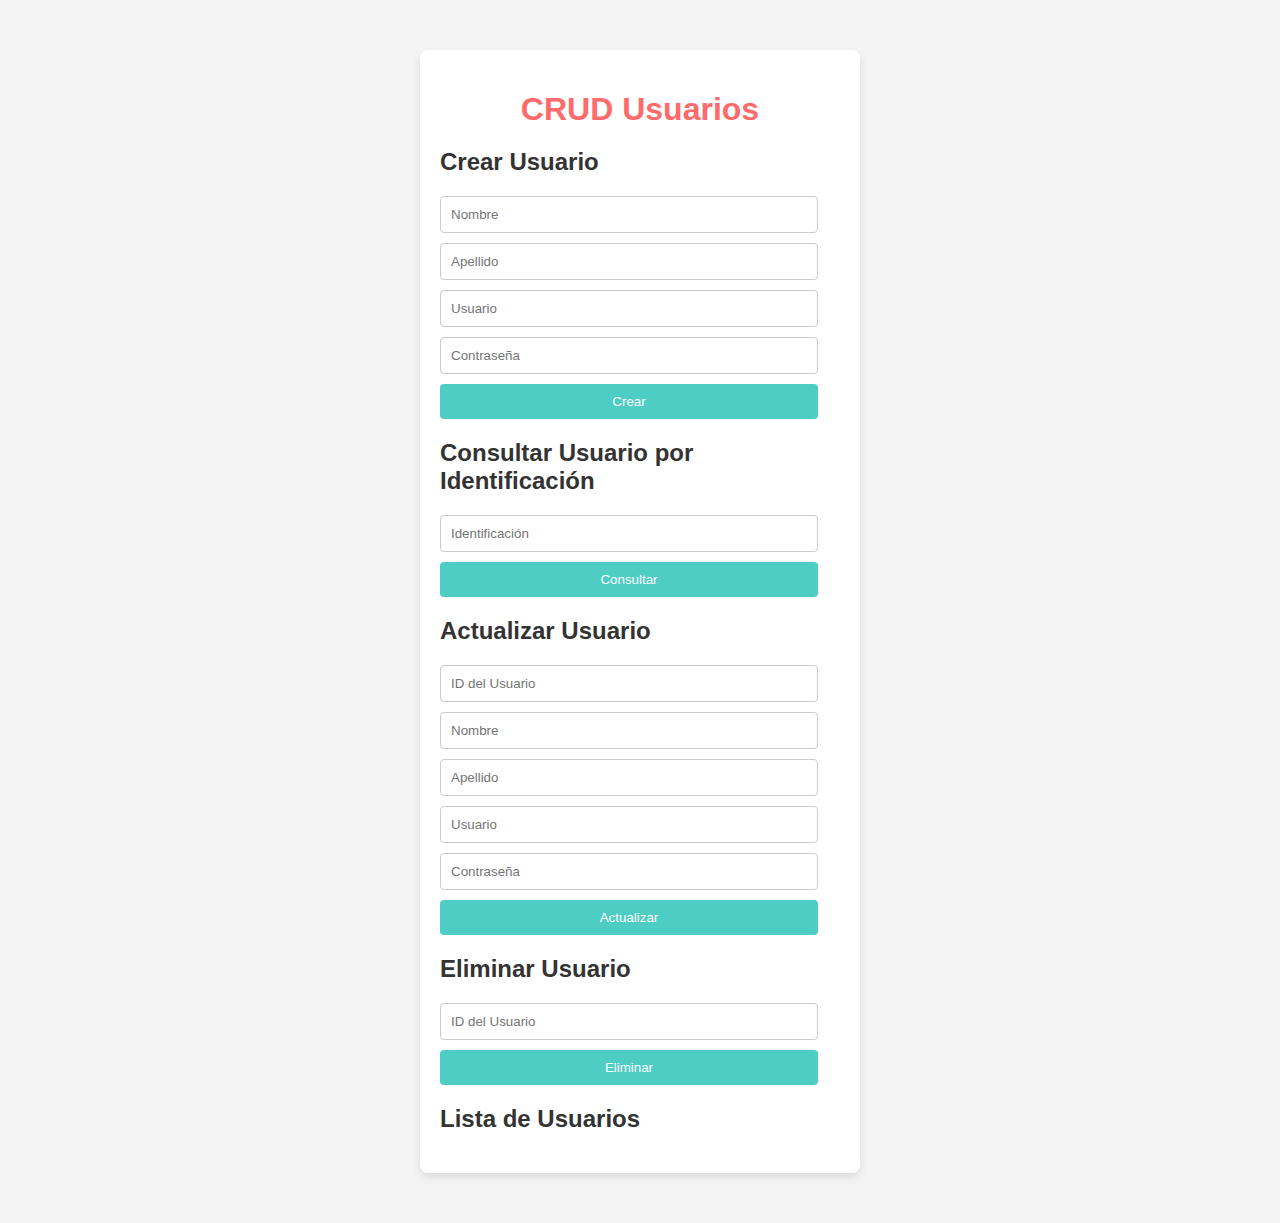
==== templates/crud.html @ adc968f5 "Estilo y html" ====
<!DOCTYPE html>
<html lang="es">
<head>
    <meta charset="UTF-8">
    <meta name="viewport" content="width=device-width, initial-scale=1.0">
    <title>CRUD Usuarios</title>
    <link rel="stylesheet" href="styles.css">
</head>
<body>
    <div id="crud-container">
        <h1>CRUD Usuarios</h1>

        <div id="create-user">
            <h2>Crear Usuario</h2>
            <input type="text" id="create-nombre" placeholder="Nombre">
            <input type="text" id="create-apellido" placeholder="Apellido">
            <input type="text" id="create-usuario" placeholder="Usuario">
            <input type="password" id="create-password" placeholder="Contraseña">
            <button id="create-button">Crear</button>
        </div>

        <div id="read-user">
            <h2>Consultar Usuario por Identificación</h2>
            <input type="text" id="read-id" placeholder="Identificación">
            <button id="read-button">Consultar</button>
            <div id="read-result"></div>
        </div>

        <div id="update-user">
            <h2>Actualizar Usuario</h2>
            <input type="text" id="update-id" placeholder="ID del Usuario">
            <input type="text" id="update-nombre" placeholder="Nombre">
            <input type="text" id="update-apellido" placeholder="Apellido">
            <input type="text" id="update-usuario" placeholder="Usuario">
            <input type="password" id="update-password" placeholder="Contraseña">
            <button id="update-button">Actualizar</button>
        </div>

        <div id="delete-user">
            <h2>Eliminar Usuario</h2>
            <input type="text" id="delete-id" placeholder="ID del Usuario">
            <button id="delete-button">Eliminar</button>
        </div>

        <div id="user-list">
            <h2>Lista de Usuarios</h2>
            <ul id="users"></ul>
        </div>
    </div>
    <script src="crud.js"></script>
</body>
</html>
---- templates/styles.css ----
body {
    font-family: 'Arial', sans-serif;
    background-color: #F4F4F4;
    margin: 0;
    padding: 0;
    color: #333333;
}

#login-container, #registro-container, #crud-container {
    width: 400px;
    margin: 50px auto;
    background-color: #FFFFFF;
    padding: 20px;
    border-radius: 8px;
    box-shadow: 0 4px 8px rgba(0, 0, 0, 0.1);
}

h1 {
    color: #FF6B6B;
    text-align: center;
    margin-bottom: 20px;
}

input, button {
    display: block;
    width: calc(100% - 22px);
    padding: 10px;
    margin-bottom: 10px;
    border: 1px solid #CCCCCC;
    border-radius: 4px;
    box-sizing: border-box;
}

button {
    background-color: #4ECDC4;
    color: #FFFFFF;
    border: none;
    cursor: pointer;
    transition: background-color 0.3s ease;
}

button:hover {
    background-color: #2ECC71;
}

a {
    color: #6B48FF;
    text-decoration: none;
}

a:hover {
    text-decoration: underline;
}

ul {
    list-style-type: none;
    padding: 0;
}

li {
    background-color: #F9F9F9;
    padding: 10px;
    margin-bottom: 5px;
    border-radius: 4px;
}
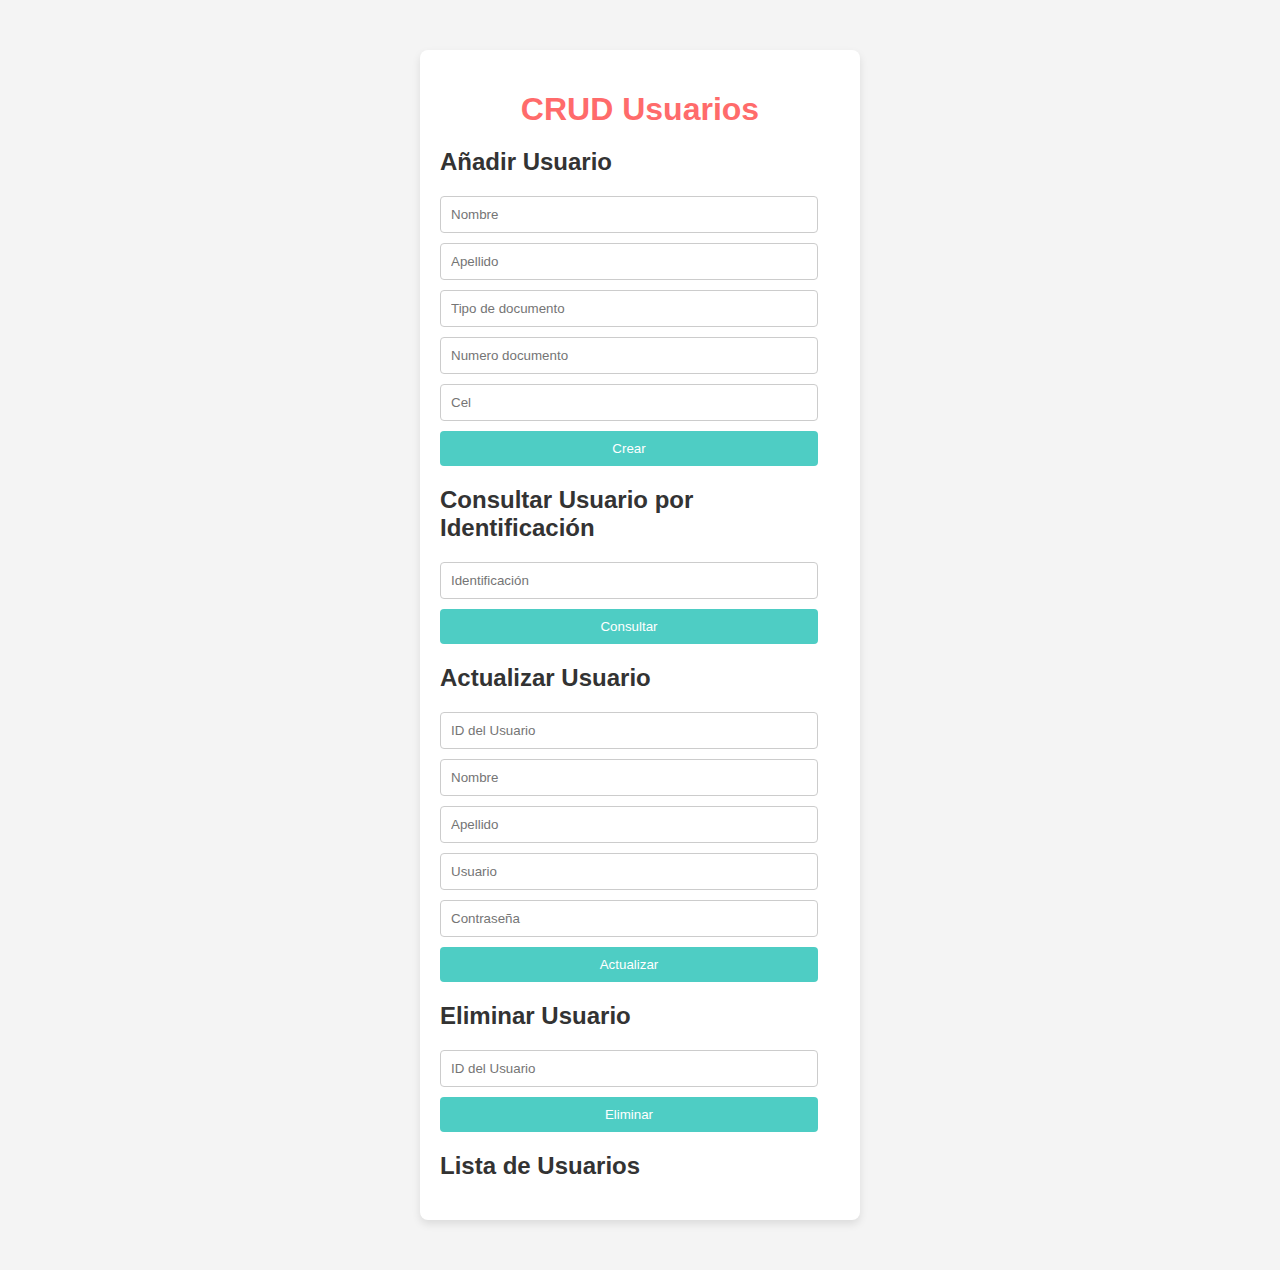
==== commit bd09a1e1: "Actualización de Crud" ====
--- a/templates/crud.html
+++ b/templates/crud.html
@@ -3,7 +3,7 @@
 <head>
     <meta charset="UTF-8">
     <meta name="viewport" content="width=device-width, initial-scale=1.0">
-    <title>CRUD Usuarios</title>
+    <title> CRUD </title>
     <link rel="stylesheet" href="styles.css">
 </head>
 <body>
@@ -11,11 +11,12 @@
         <h1>CRUD Usuarios</h1>
 
         <div id="create-user">
-            <h2>Crear Usuario</h2>
+            <h2> Añadir Usuario </h2>
             <input type="text" id="create-nombre" placeholder="Nombre">
             <input type="text" id="create-apellido" placeholder="Apellido">
-            <input type="text" id="create-usuario" placeholder="Usuario">
-            <input type="password" id="create-password" placeholder="Contraseña">
+            <input type="text" id="create-usuario" placeholder="Tipo de documento">
+            <input type="number" id="create-usuario" placeholder="Numero documento">
+            <input type="number" id="create-password" placeholder="Cel">
             <button id="create-button">Crear</button>
         </div>
 
